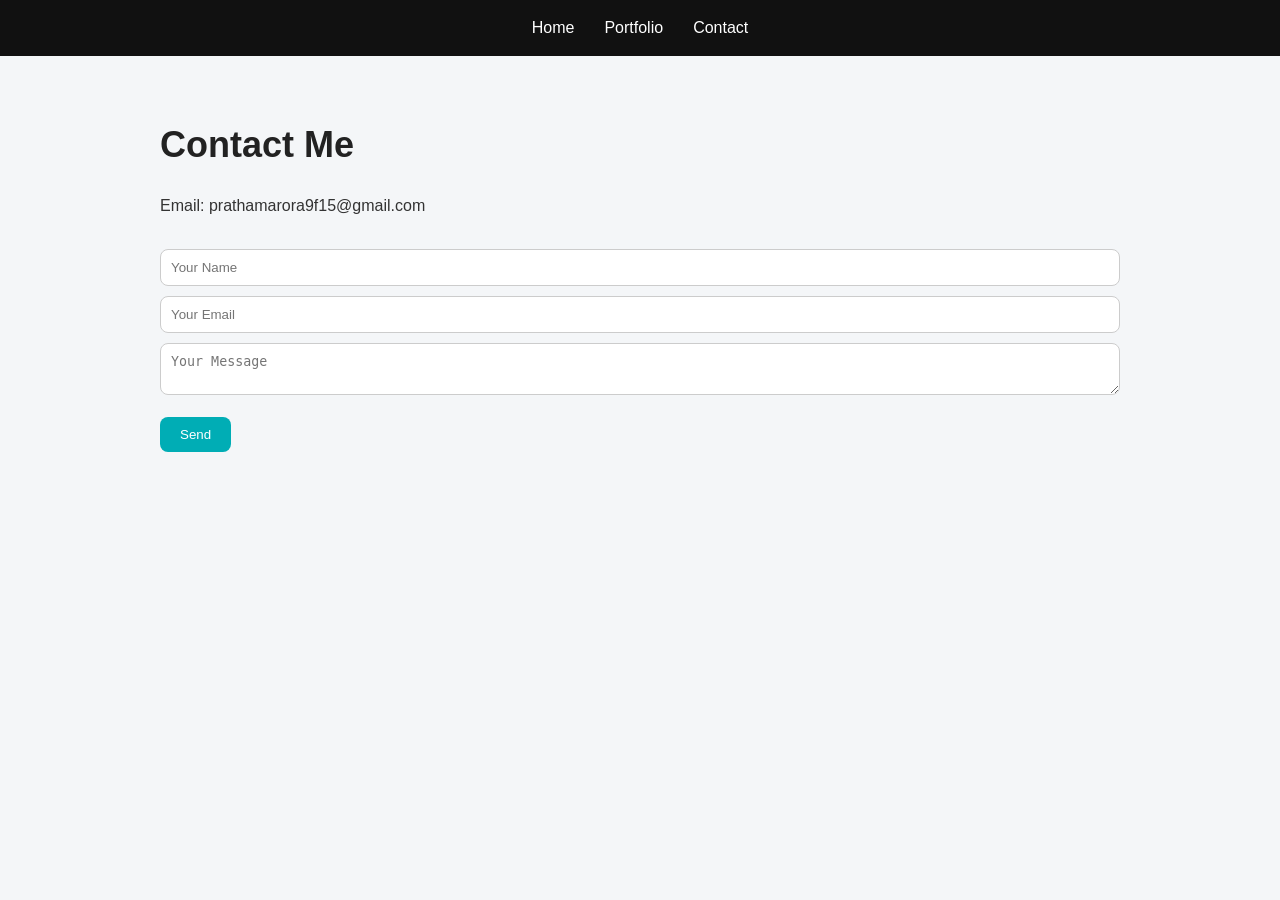
==== contact.html @ f8f8055c "Add files via upload" ====
<!DOCTYPE html>
<html lang="en">
<head>
  <meta charset="UTF-8">
  <title>Home - Pratham</title>
  <link rel="stylesheet" href="style.css">
</head>
<body>

<nav>
  <a href="index.html">Home</a>
  <a href="portfolio.html">Portfolio</a>
  <a href="contact.html">Contact</a>
</nav>

<div class="container">
    <h1>Contact Me</h1>
  
    <p>Email: prathamarora9f15@gmail.com</p>
  
    <form>
      <input type="text" placeholder="Your Name">
      <input type="email" placeholder="Your Email">
      <textarea placeholder="Your Message"></textarea>
      <button type="button" onclick="showMessage()">Send</button>
    </form>
  </div>

<script src="script.js"></script>
</body>
</html>
---- style.css ----
/* Reset */
* {
    margin: 0;
    padding: 0;
    box-sizing: border-box;
  }
  
  /* Body */
  body {
    font-family: 'Segoe UI', sans-serif;
    background: #f4f6f8;
    color: #333;
    line-height: 1.6;
  }
  
  /* Navbar */
  nav {
    background: #111;
    padding: 15px 30px;
    display: flex;
    justify-content: center;
    gap: 30px;
  }
  
  nav a {
    color: white;
    text-decoration: none;
    font-weight: 500;
    transition: 0.3s;
  }
  
  nav a:hover {
    color: #00adb5;
  }
  
  /* Container */
  .container {
    max-width: 1000px;
    margin: 40px auto;
    padding: 20px;
  }
  
  /* Headings */
  h1 {
    font-size: 36px;
    margin-bottom: 20px;
    color: #222;
  }
  
  h2 {
    margin-top: 20px;
    color: #444;
  }
  
  /* Image */
  img {
    margin-top: 20px;
    border-radius: 10px;
  }
  
  /* Cards (portfolio projects) */
  .card {
    background: white;
    padding: 20px;
    margin-top: 20px;
    border-radius: 12px;
    box-shadow: 0 5px 15px rgba(0,0,0,0.1);
    transition: 0.3s;
  }
  
  .card:hover {
    transform: translateY(-5px);
  }
  
  /* Form */
  form {
    margin-top: 20px;
  }
  
  input, textarea {
    width: 100%;
    padding: 10px;
    margin-top: 10px;
    border-radius: 8px;
    border: 1px solid #ccc;
  }
  
  button {
    margin-top: 15px;
    padding: 10px 20px;
    background: #00adb5;
    border: none;
    color: white;
    border-radius: 8px;
    cursor: pointer;
  }
  
  button:hover {
    background: #007b80;
  }
  
  /* Responsive */
  @media (max-width: 600px) {
    nav {
      flex-direction: column;
      align-items: center;
    }
  
    .container {
      padding: 10px;
    }
  }
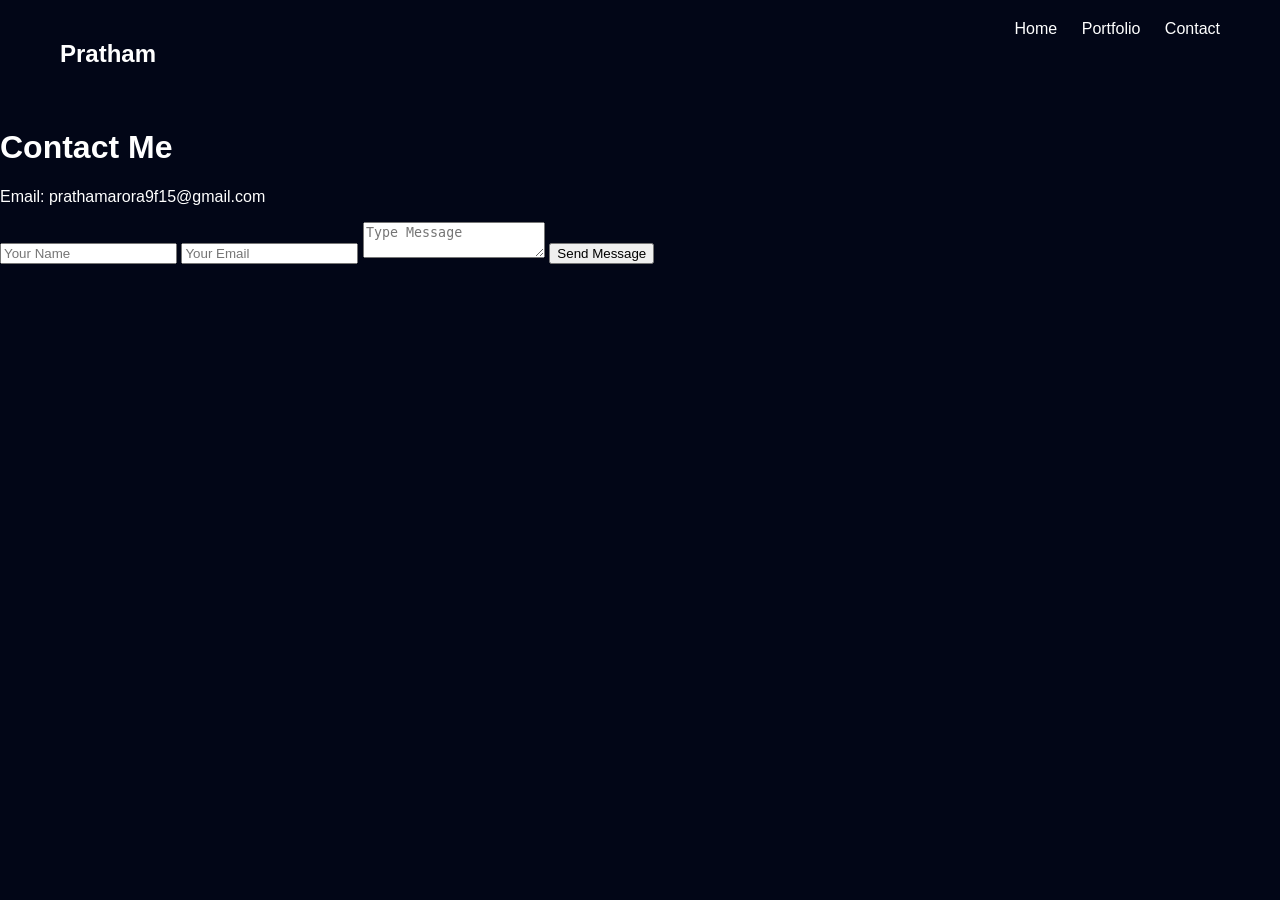
==== commit e2141987: "Add files via upload" ====
--- a/contact.html
+++ b/contact.html
@@ -2,30 +2,44 @@
 <html lang="en">
 <head>
   <meta charset="UTF-8">
-  <title>Home - Pratham</title>
+  <title>Contact - Pratham</title>
+
+  <!-- favicon fix -->
+  <link rel="icon" href="data:,💻">
+
   <link rel="stylesheet" href="style.css">
 </head>
 <body>
 
-<nav>
-  <a href="index.html">Home</a>
-  <a href="portfolio.html">Portfolio</a>
-  <a href="contact.html">Contact</a>
+<nav class="navbar">
+  <h2 class="logo">Pratham</h2>
+  <div class="nav-links">
+    <a href="index.html">Home</a>
+    <a href="portfolio.html">Portfolio</a>
+    <a href="contact.html">Contact</a>
+  </div>
 </nav>
 
 <div class="container">
-    <h1>Contact Me</h1>
-  
-    <p>Email: prathamarora9f15@gmail.com</p>
-  
-    <form>
-      <input type="text" placeholder="Your Name">
-      <input type="email" placeholder="Your Email">
-      <textarea placeholder="Your Message"></textarea>
-      <button type="button" onclick="showMessage()">Send</button>
-    </form>
-  </div>
+  <h1>Contact Me</h1>
+  <p>Email: prathamarora9f15@gmail.com</p>
+
+  <!-- ✅ BONUS FIX HERE -->
+  <form id="contactForm" action="javascript:void(0);">
+    
+    <input type="text" id="name" placeholder="Your Name" required>
+    
+    <input type="email" id="email" placeholder="Your Email" required>
+    
+    <textarea id="message" placeholder="Type Message" required></textarea>
+
+    <button type="submit">Send Message</button>
+  </form>
+
+  <p id="successMsg"></p>
+</div>
 
 <script src="script.js"></script>
+
 </body>
 </html>
--- a/style.css
+++ b/style.css
@@ -1,112 +1,96 @@
-/* Reset */
-* {
-    margin: 0;
-    padding: 0;
-    box-sizing: border-box;
-  }
-  
-  /* Body */
-  body {
-    font-family: 'Segoe UI', sans-serif;
-    background: #f4f6f8;
-    color: #333;
-    line-height: 1.6;
-  }
-  
-  /* Navbar */
-  nav {
-    background: #111;
-    padding: 15px 30px;
-    display: flex;
-    justify-content: center;
-    gap: 30px;
-  }
-  
-  nav a {
-    color: white;
-    text-decoration: none;
-    font-weight: 500;
-    transition: 0.3s;
-  }
-  
-  nav a:hover {
-    color: #00adb5;
-  }
-  
-  /* Container */
-  .container {
-    max-width: 1000px;
-    margin: 40px auto;
-    padding: 20px;
-  }
-  
-  /* Headings */
-  h1 {
-    font-size: 36px;
-    margin-bottom: 20px;
-    color: #222;
-  }
-  
-  h2 {
-    margin-top: 20px;
-    color: #444;
-  }
-  
-  /* Image */
-  img {
-    margin-top: 20px;
-    border-radius: 10px;
-  }
-  
-  /* Cards (portfolio projects) */
-  .card {
-    background: white;
-    padding: 20px;
-    margin-top: 20px;
-    border-radius: 12px;
-    box-shadow: 0 5px 15px rgba(0,0,0,0.1);
-    transition: 0.3s;
-  }
-  
-  .card:hover {
-    transform: translateY(-5px);
-  }
-  
-  /* Form */
-  form {
-    margin-top: 20px;
-  }
-  
-  input, textarea {
-    width: 100%;
-    padding: 10px;
-    margin-top: 10px;
-    border-radius: 8px;
-    border: 1px solid #ccc;
-  }
-  
-  button {
-    margin-top: 15px;
-    padding: 10px 20px;
-    background: #00adb5;
-    border: none;
-    color: white;
-    border-radius: 8px;
-    cursor: pointer;
-  }
-  
-  button:hover {
-    background: #007b80;
-  }
-  
-  /* Responsive */
-  @media (max-width: 600px) {
-    nav {
-      flex-direction: column;
-      align-items: center;
-    }
-  
-    .container {
-      padding: 10px;
-    }
-  }+body {
+  margin: 0;
+  font-family: 'Segoe UI', sans-serif;
+  background: #020617;
+  color: white;
+}
+
+/* NAVBAR */
+.navbar {
+  display: flex;
+  justify-content: space-between;
+  padding: 20px 60px;
+  background: #020617;
+}
+
+.nav-links a {
+  margin-left: 20px;
+  color: white;
+  text-decoration: none;
+}
+
+/* HERO */
+.hero {
+  display: flex;
+  align-items: center;
+  justify-content: space-between;
+  padding: 80px 60px;
+}
+
+.hero-img img {
+  width: 260px;
+  border-radius: 50%;
+  border: 4px solid #38bdf8;
+}
+
+.btn {
+  padding: 10px 15px;
+  background: #38bdf8;
+  color: black;
+  border-radius: 5px;
+  text-decoration: none;
+}
+
+/* SKILLS */
+.skill {
+  margin: 20px 0;
+}
+
+.bar {
+  width: 100%;
+  height: 10px;
+  background: #1e293b;
+  border-radius: 10px;
+}
+
+.fill {
+  height: 100%;
+  border-radius: 10px;
+  background: #38bdf8;
+  width: 0;
+  transition: 1s;
+}
+
+.java { width: 85%; }
+.python { width: 80%; }
+.robotics { width: 75%; }
+
+/* PROJECTS */
+.projects {
+  display: grid;
+  grid-template-columns: repeat(auto-fit, minmax(250px, 1fr));
+  gap: 20px;
+}
+
+.card {
+  background: #0f172a;
+  padding: 20px;
+  border-radius: 10px;
+  transition: 0.3s;
+}
+
+.card:hover {
+  transform: translateY(-8px);
+}
+
+/* SCROLL ANIMATION */
+.fade {
+  opacity: 0;
+  transform: translateY(20px);
+}
+
+.show {
+  opacity: 1;
+  transform: translateY(0);
+  transition: 0.6s;
+}
